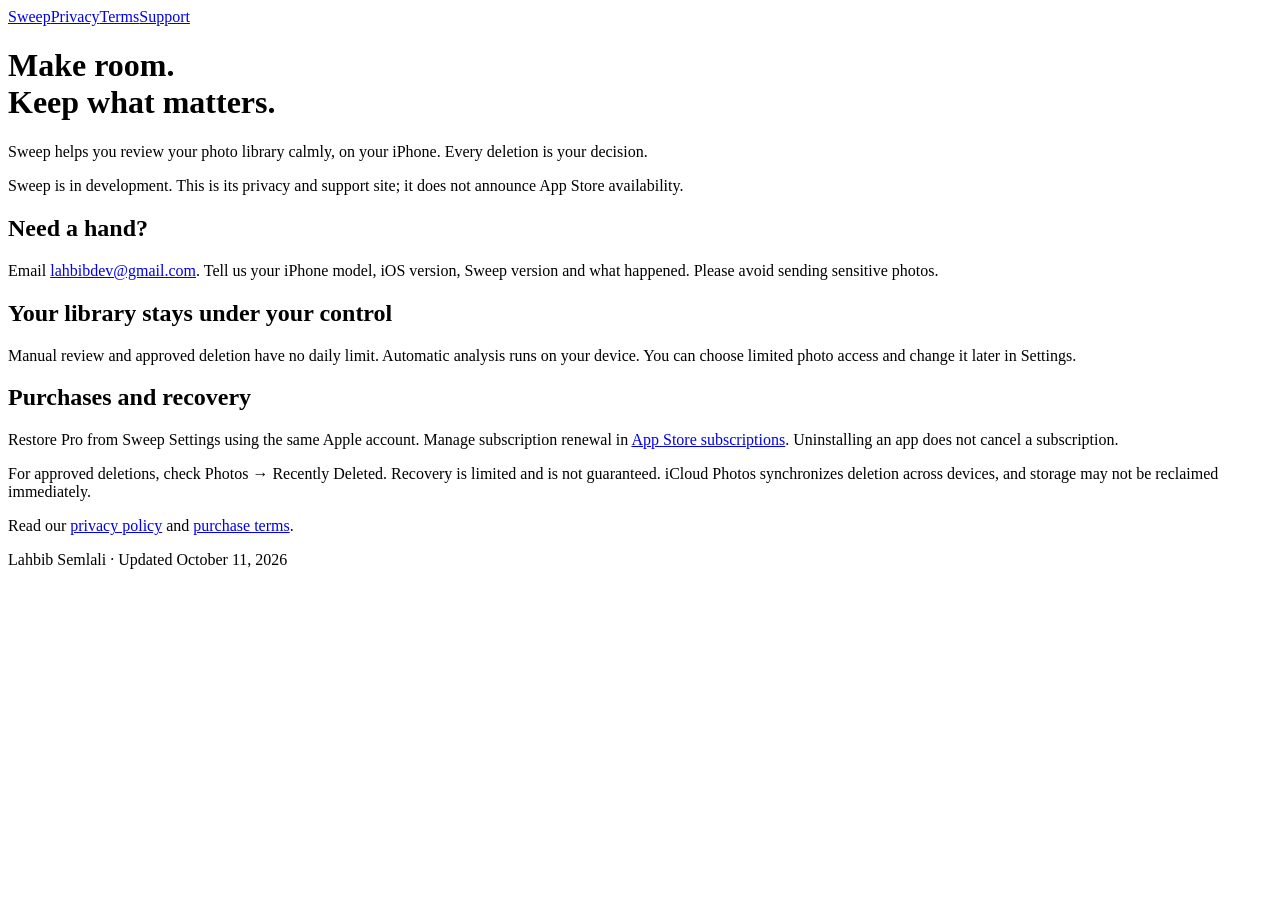
==== index.html @ 8096958a "Publish Sweep privacy terms and support documents" ====
<!doctype html><html lang="en"><head><meta charset="utf-8"><meta name="viewport" content="width=device-width,initial-scale=1"><meta name="description" content="Sweep iOS photo cleanup privacy, purchase terms and support."><title>Privacy &amp; Support — Sweep</title><link rel="stylesheet" href="/sweep-support/style.css"></head><body><main><nav aria-label="Primary"><a class="brand" href="/sweep-support/">Sweep</a><a href="/sweep-support/privacy/">Privacy</a><a href="/sweep-support/terms/">Terms</a><a href="/sweep-support/#support">Support</a></nav><h1>Make room.<br>Keep what matters.</h1><p class="intro">Sweep helps you review your photo library calmly, on your iPhone. Every deletion is your decision.</p><div class="note"><p>Sweep is in development. This is its privacy and support site; it does not announce App Store availability.</p></div><h2 id="support">Need a hand?</h2><p>Email <a href="mailto:lahbibdev@gmail.com?subject=Sweep%20Support">lahbibdev@gmail.com</a>. Tell us your iPhone model, iOS version, Sweep version and what happened. Please avoid sending sensitive photos.</p><h2>Your library stays under your control</h2><p>Manual review and approved deletion have no daily limit. Automatic analysis runs on your device. You can choose limited photo access and change it later in Settings.</p><h2>Purchases and recovery</h2><p>Restore Pro from Sweep Settings using the same Apple account. Manage subscription renewal in <a href="https://apps.apple.com/account/subscriptions">App Store subscriptions</a>. Uninstalling an app does not cancel a subscription.</p><p>For approved deletions, check Photos → Recently Deleted. Recovery is limited and is not guaranteed. iCloud Photos synchronizes deletion across devices, and storage may not be reclaimed immediately.</p><p>Read our <a href="/sweep-support/privacy/">privacy policy</a> and <a href="/sweep-support/terms/">purchase terms</a>.</p><footer>Lahbib Semlali · Updated October 11, 2026</footer></main></body></html>
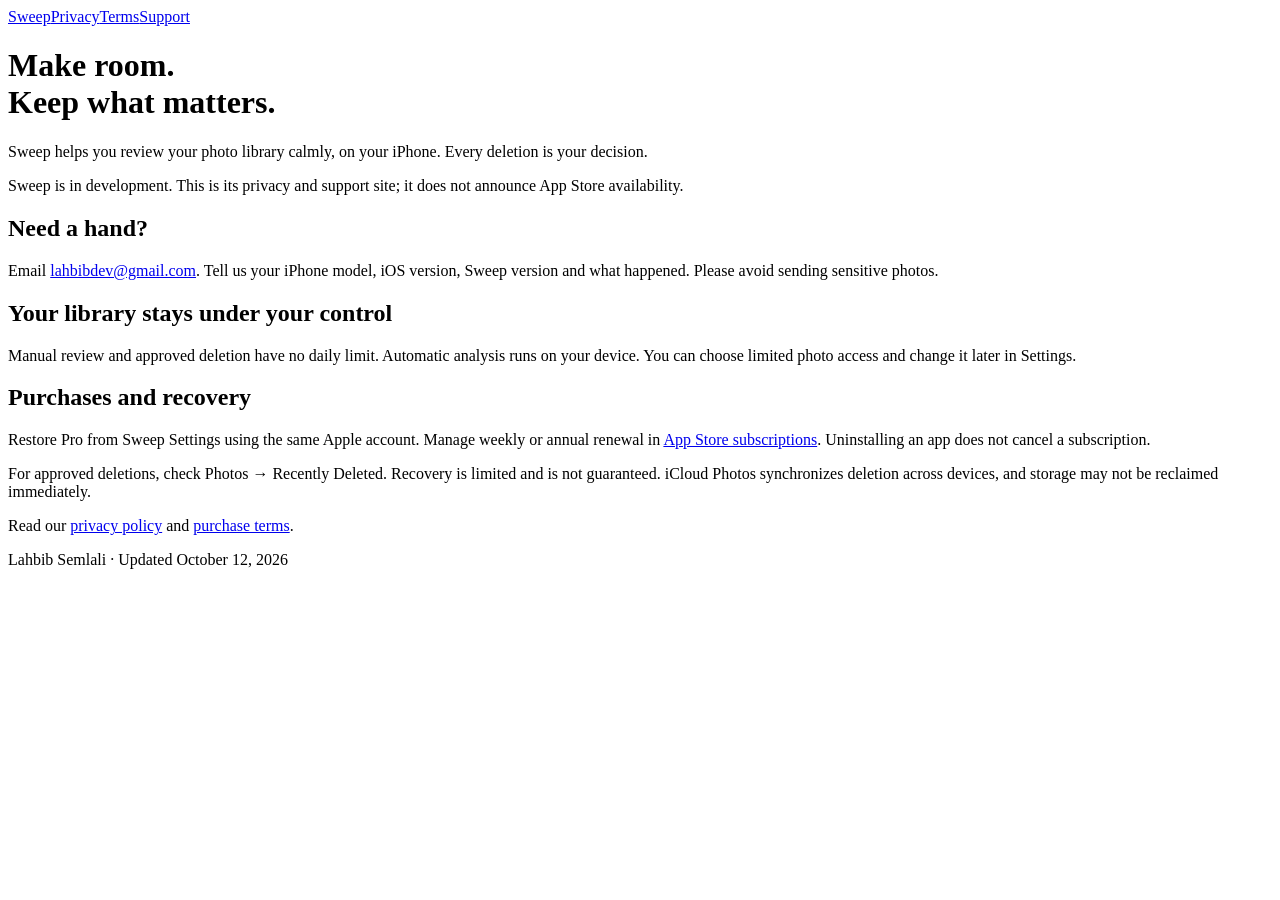
==== commit 03da926d: "docs: align support with cleanup sessions and weekly plans" ====
--- a/index.html
+++ b/index.html
@@ -1 +1 @@
-<!doctype html><html lang="en"><head><meta charset="utf-8"><meta name="viewport" content="width=device-width,initial-scale=1"><meta name="description" content="Sweep iOS photo cleanup privacy, purchase terms and support."><title>Privacy &amp; Support — Sweep</title><link rel="stylesheet" href="/sweep-support/style.css"></head><body><main><nav aria-label="Primary"><a class="brand" href="/sweep-support/">Sweep</a><a href="/sweep-support/privacy/">Privacy</a><a href="/sweep-support/terms/">Terms</a><a href="/sweep-support/#support">Support</a></nav><h1>Make room.<br>Keep what matters.</h1><p class="intro">Sweep helps you review your photo library calmly, on your iPhone. Every deletion is your decision.</p><div class="note"><p>Sweep is in development. This is its privacy and support site; it does not announce App Store availability.</p></div><h2 id="support">Need a hand?</h2><p>Email <a href="mailto:lahbibdev@gmail.com?subject=Sweep%20Support">lahbibdev@gmail.com</a>. Tell us your iPhone model, iOS version, Sweep version and what happened. Please avoid sending sensitive photos.</p><h2>Your library stays under your control</h2><p>Manual review and approved deletion have no daily limit. Automatic analysis runs on your device. You can choose limited photo access and change it later in Settings.</p><h2>Purchases and recovery</h2><p>Restore Pro from Sweep Settings using the same Apple account. Manage subscription renewal in <a href="https://apps.apple.com/account/subscriptions">App Store subscriptions</a>. Uninstalling an app does not cancel a subscription.</p><p>For approved deletions, check Photos → Recently Deleted. Recovery is limited and is not guaranteed. iCloud Photos synchronizes deletion across devices, and storage may not be reclaimed immediately.</p><p>Read our <a href="/sweep-support/privacy/">privacy policy</a> and <a href="/sweep-support/terms/">purchase terms</a>.</p><footer>Lahbib Semlali · Updated October 11, 2026</footer></main></body></html>+<!doctype html><html lang="en"><head><meta charset="utf-8"><meta name="viewport" content="width=device-width,initial-scale=1"><meta name="description" content="Sweep iOS photo cleanup privacy, purchase terms and support."><title>Privacy &amp; Support — Sweep</title><link rel="stylesheet" href="/sweep-support/style.css"></head><body><main><nav aria-label="Primary"><a class="brand" href="/sweep-support/">Sweep</a><a href="/sweep-support/privacy/">Privacy</a><a href="/sweep-support/terms/">Terms</a><a href="/sweep-support/#support">Support</a></nav><h1>Make room.<br>Keep what matters.</h1><p class="intro">Sweep helps you review your photo library calmly, on your iPhone. Every deletion is your decision.</p><div class="note"><p>Sweep is in development. This is its privacy and support site; it does not announce App Store availability.</p></div><h2 id="support">Need a hand?</h2><p>Email <a href="mailto:lahbibdev@gmail.com?subject=Sweep%20Support">lahbibdev@gmail.com</a>. Tell us your iPhone model, iOS version, Sweep version and what happened. Please avoid sending sensitive photos.</p><h2>Your library stays under your control</h2><p>Manual review and approved deletion have no daily limit. Automatic analysis runs on your device. You can choose limited photo access and change it later in Settings.</p><h2>Purchases and recovery</h2><p>Restore Pro from Sweep Settings using the same Apple account. Manage weekly or annual renewal in <a href="https://apps.apple.com/account/subscriptions">App Store subscriptions</a>. Uninstalling an app does not cancel a subscription.</p><p>For approved deletions, check Photos → Recently Deleted. Recovery is limited and is not guaranteed. iCloud Photos synchronizes deletion across devices, and storage may not be reclaimed immediately.</p><p>Read our <a href="/sweep-support/privacy/">privacy policy</a> and <a href="/sweep-support/terms/">purchase terms</a>.</p><footer>Lahbib Semlali · Updated October 12, 2026</footer></main></body></html>
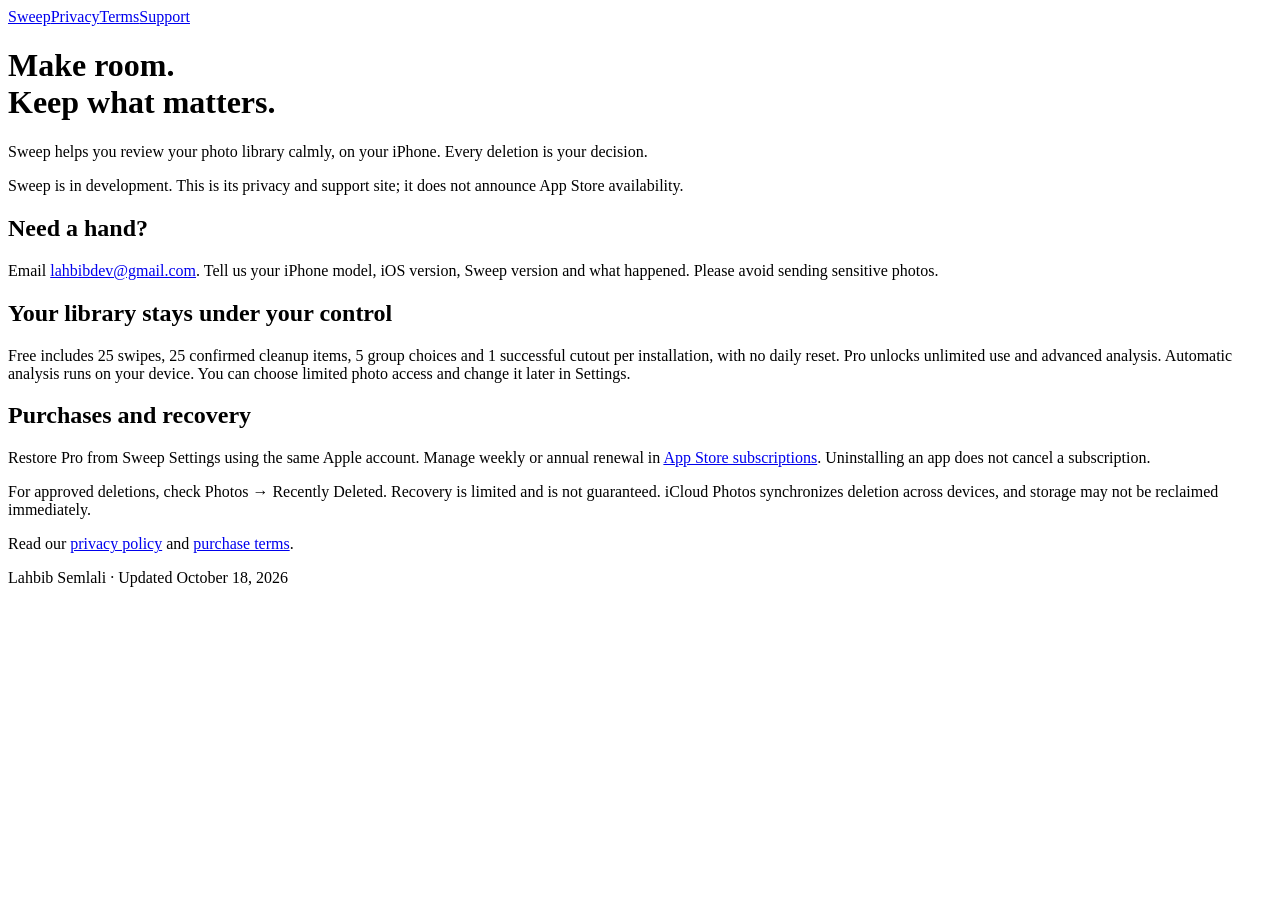
==== commit 8ee88caa: "docs: align public terms and support with Sweep release" ====
--- a/index.html
+++ b/index.html
@@ -1 +1 @@
-<!doctype html><html lang="en"><head><meta charset="utf-8"><meta name="viewport" content="width=device-width,initial-scale=1"><meta name="description" content="Sweep iOS photo cleanup privacy, purchase terms and support."><title>Privacy &amp; Support — Sweep</title><link rel="stylesheet" href="/sweep-support/style.css"></head><body><main><nav aria-label="Primary"><a class="brand" href="/sweep-support/">Sweep</a><a href="/sweep-support/privacy/">Privacy</a><a href="/sweep-support/terms/">Terms</a><a href="/sweep-support/#support">Support</a></nav><h1>Make room.<br>Keep what matters.</h1><p class="intro">Sweep helps you review your photo library calmly, on your iPhone. Every deletion is your decision.</p><div class="note"><p>Sweep is in development. This is its privacy and support site; it does not announce App Store availability.</p></div><h2 id="support">Need a hand?</h2><p>Email <a href="mailto:lahbibdev@gmail.com?subject=Sweep%20Support">lahbibdev@gmail.com</a>. Tell us your iPhone model, iOS version, Sweep version and what happened. Please avoid sending sensitive photos.</p><h2>Your library stays under your control</h2><p>Manual review and approved deletion have no daily limit. Automatic analysis runs on your device. You can choose limited photo access and change it later in Settings.</p><h2>Purchases and recovery</h2><p>Restore Pro from Sweep Settings using the same Apple account. Manage weekly or annual renewal in <a href="https://apps.apple.com/account/subscriptions">App Store subscriptions</a>. Uninstalling an app does not cancel a subscription.</p><p>For approved deletions, check Photos → Recently Deleted. Recovery is limited and is not guaranteed. iCloud Photos synchronizes deletion across devices, and storage may not be reclaimed immediately.</p><p>Read our <a href="/sweep-support/privacy/">privacy policy</a> and <a href="/sweep-support/terms/">purchase terms</a>.</p><footer>Lahbib Semlali · Updated October 12, 2026</footer></main></body></html>+<!doctype html><html lang="en"><head><meta charset="utf-8"><meta name="viewport" content="width=device-width,initial-scale=1"><meta name="description" content="Sweep iOS photo cleanup privacy, purchase terms and support."><title>Privacy &amp; Support — Sweep</title><link rel="stylesheet" href="/sweep-support/style.css"></head><body><main><nav aria-label="Primary"><a class="brand" href="/sweep-support/">Sweep</a><a href="/sweep-support/privacy/">Privacy</a><a href="/sweep-support/terms/">Terms</a><a href="/sweep-support/#support">Support</a></nav><h1>Make room.<br>Keep what matters.</h1><p class="intro">Sweep helps you review your photo library calmly, on your iPhone. Every deletion is your decision.</p><div class="note"><p>Sweep is in development. This is its privacy and support site; it does not announce App Store availability.</p></div><h2 id="support">Need a hand?</h2><p>Email <a href="mailto:lahbibdev@gmail.com?subject=Sweep%20Support">lahbibdev@gmail.com</a>. Tell us your iPhone model, iOS version, Sweep version and what happened. Please avoid sending sensitive photos.</p><h2>Your library stays under your control</h2><p>Free includes 25 swipes, 25 confirmed cleanup items, 5 group choices and 1 successful cutout per installation, with no daily reset. Pro unlocks unlimited use and advanced analysis. Automatic analysis runs on your device. You can choose limited photo access and change it later in Settings.</p><h2>Purchases and recovery</h2><p>Restore Pro from Sweep Settings using the same Apple account. Manage weekly or annual renewal in <a href="https://apps.apple.com/account/subscriptions">App Store subscriptions</a>. Uninstalling an app does not cancel a subscription.</p><p>For approved deletions, check Photos → Recently Deleted. Recovery is limited and is not guaranteed. iCloud Photos synchronizes deletion across devices, and storage may not be reclaimed immediately.</p><p>Read our <a href="/sweep-support/privacy/">privacy policy</a> and <a href="/sweep-support/terms/">purchase terms</a>.</p><footer>Lahbib Semlali · Updated October 18, 2026</footer></main></body></html>
